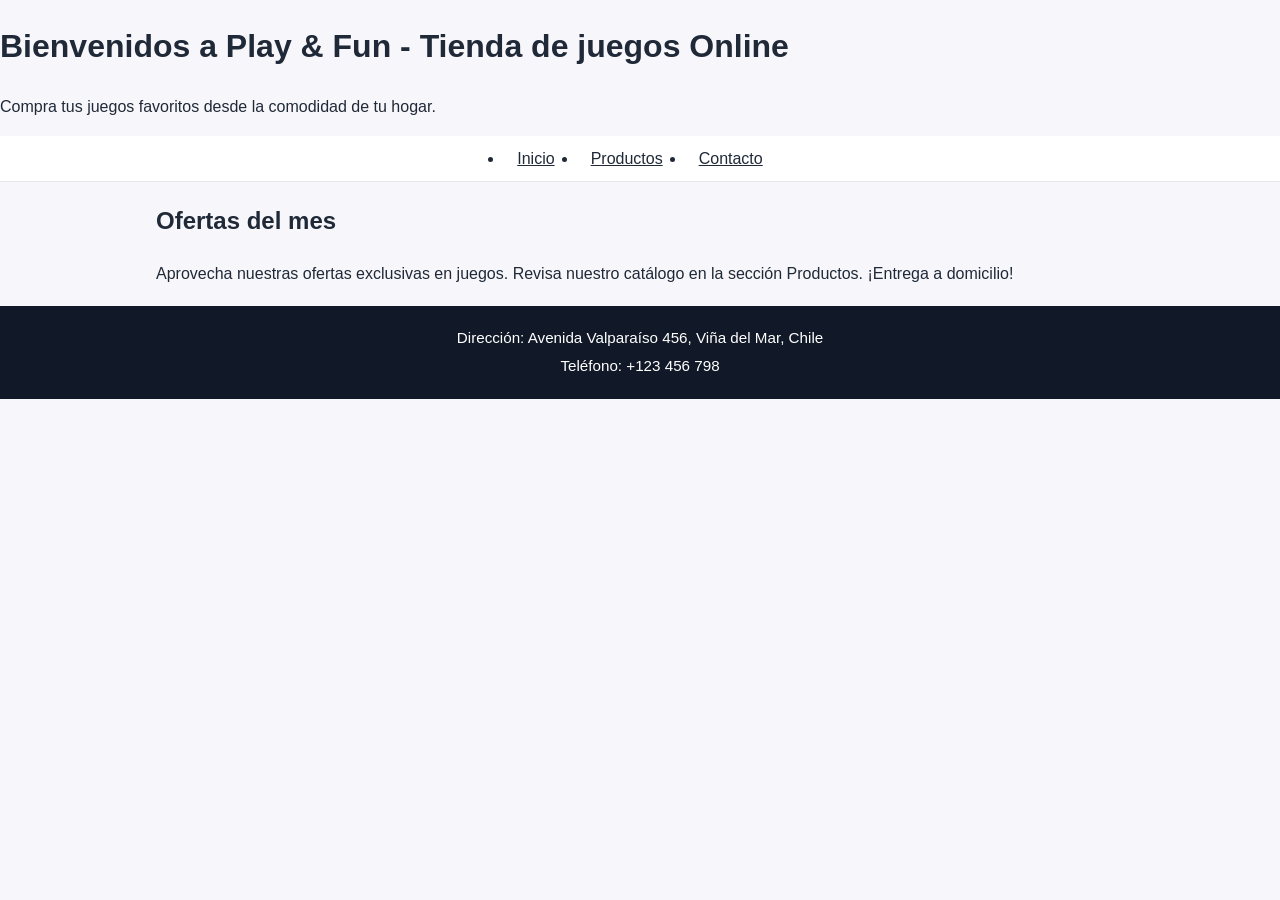
==== index.html @ 391b8ab6 "Semana 2 - FrontEnd" ====
<!DOCTYPE html>
<html lang="es">
<head>
    <meta chatset="UTF-8">
    <meta name="viewport" content="width=devide-width, initial-scale=1.0">
    <title>Inicio - Play & Fun - Tienda de juegos Online</title>
    <!--Aquí conectaremos la hoja de estilos CSS cuando la tengamos-->
    <link rel="stylesheet" href="css/styles.css">
</head>
<body>
    <!--Encabezado de la página-->
    <header>
        <h1>Bienvenidos a Play & Fun - Tienda de juegos Online</h1>
        <p>Compra tus juegos favoritos desde la comodidad de tu hogar.</p>
    </header>

    <!--Menú de navegación-->
    <nav>
        <ul>
            <li><a href="index.html">Inicio</a></li>
            <li><a href="productos.html">Productos</a></li>
            <li><a href="contacto.html">Contacto</a></li>
        </ul>
    </nav>
    
    <!--Sección principal-->
    <section>
        <h2>Ofertas del mes</h2>
        <p>Aprovecha nuestras ofertas exclusivas en juegos. Revisa nuestro catálogo en la sección Productos. ¡Entrega a domicilio!</p>
    </section>

    <!--Pie de página-->
    <footer>
        <p>Dirección: Avenida Valparaíso 456, Viña del Mar, Chile</p>
        <p>Teléfono: +123 456 798</p>
    </footer>
</body>
</html>
---- css/styles.css ----
/* ===== Modelo de cajas básico ===== */
*, *::before, *::after { box-sizing: border-box; }

:root {/*Definición de variables globales en :root */
  --fuente-principal: 'Arial', 'Helvetica Neue', sans-serif; /* Variable para la fuente principal utilizada en todo el sitio */
  --color-fondo: #f7f7fb; /* Color de fondo principal para la página */
  --color-texto: #1f2937; /* Color de texto general */
  --color-acento: #ce1616; /* Color de acento (azul) para resaltar elementos específicos */
  --color-texto-claro: #ffffff; /* Color de texto claro, usado sobre fondos ascuros */
  --color-borde: #e5e7eb;
  --radio: 10px;
}
/* Estilos generales del cuerpo de la página */
body {
  font-family: var(--fuente-principal); /* Usa la fuente definida en la variable --fuente-principal */
  background-color: var(--color-fondo); /* Aplica el color de fondo definido en --color-fondo */
  color: var(--color-texto); /* Establece el color de texto general con la variable --color-texto */
  margin: 0; /* Elimina el margen por defecto del body */
  padding: 0; /* Elimina el relleno por defecto del body */
  line-height: 1.6; /* Define la altura de Linea para mejorar la legibilidad */
  font-size: 16px;  
}
/* Estilos para la cabecera */
.header {
  background-color: var(--color-acento); /* Usa el color de acento para el fondo de la cabecera */
  color: var(--color-texto-claro); /* Color del texto claro sobre el fondo de acento */
  text-align: center; /* Centra el texto dentro de la cabecera */
  padding: 24px 16px; /* Añade espacio interno alrededor del contenido de la cabecera */
}
.header h1 {
  font-size: 20rem; /* Ajusta el tamaño del texto principal para destacar el titulo */
  margin: 0 0 6px; /* Elimina el margen del título */
}
.header p {
  font-size: 1rem; /* Ajusta el tamaño del texto principal para destacar el titulo */
  margin: 0; /* Elimina el margen del título */
  opacity: .95;
}

/* ===== Navegación ===== */
nav { background: #fff; border-bottom: 1px solid var(--color-borde); }
nav ul {
  display: flex; gap: 10px; justify-content: center;
  padding: 10px 16px; margin: 0;
}
nav a {
  color: var(--color-texto);
  padding: 8px 12px;             /* padding = cajas */
  border: 1px solid transparent; /* border = cajas */
  border-radius: 999px;
}
nav a:hover { background: #f1f5f9; border-color: var(--color-borde); }

/* ===== Secciones ===== */
section { max-width: 1000px; margin: 20px auto; padding: 0 16px; }

/* ===== Tarjetas (productos y contenido) ===== */
section article,
.box {
  background: #fff;                          /* background-color = colores */
  border: 1px solid var(--color-borde);      /* border = cajas */
  border-radius: var(--radio);
  border-left: 4px solid var(--color-acento);
  border-right: 4px solid var(--color-acento);
  padding: 16px;                              /* padding = cajas */
  margin: 16px 0;                             /* margin = cajas */
}
section article h3, .box h2 { color: var(--color-acento); margin-top: 0; }
section article figure { margin: 0 0 10px; text-align: center; }
section article img { max-width: 100%; height: auto; border-radius: 6px; }

/* Selector avanzado: alterna el fondo de las tarjetas de productos */
section article:nth-child(odd) { background: #fcfcff; }

/* Selector por ID: destaca la sección de contacto */
#contacto {
  border-left: 4px solid var(--color-acento);
  background: #fff;
  padding: 16px;
  border-radius: var(--radio);
}


/* ===== Pie de página ===== */
footer {
  background-color: #111827;
  color: var(--color-texto-claro);
  text-align: center;
  padding: 16px;
  font-size: 0.95rem;
}
footer p { margin: 4px 0; }
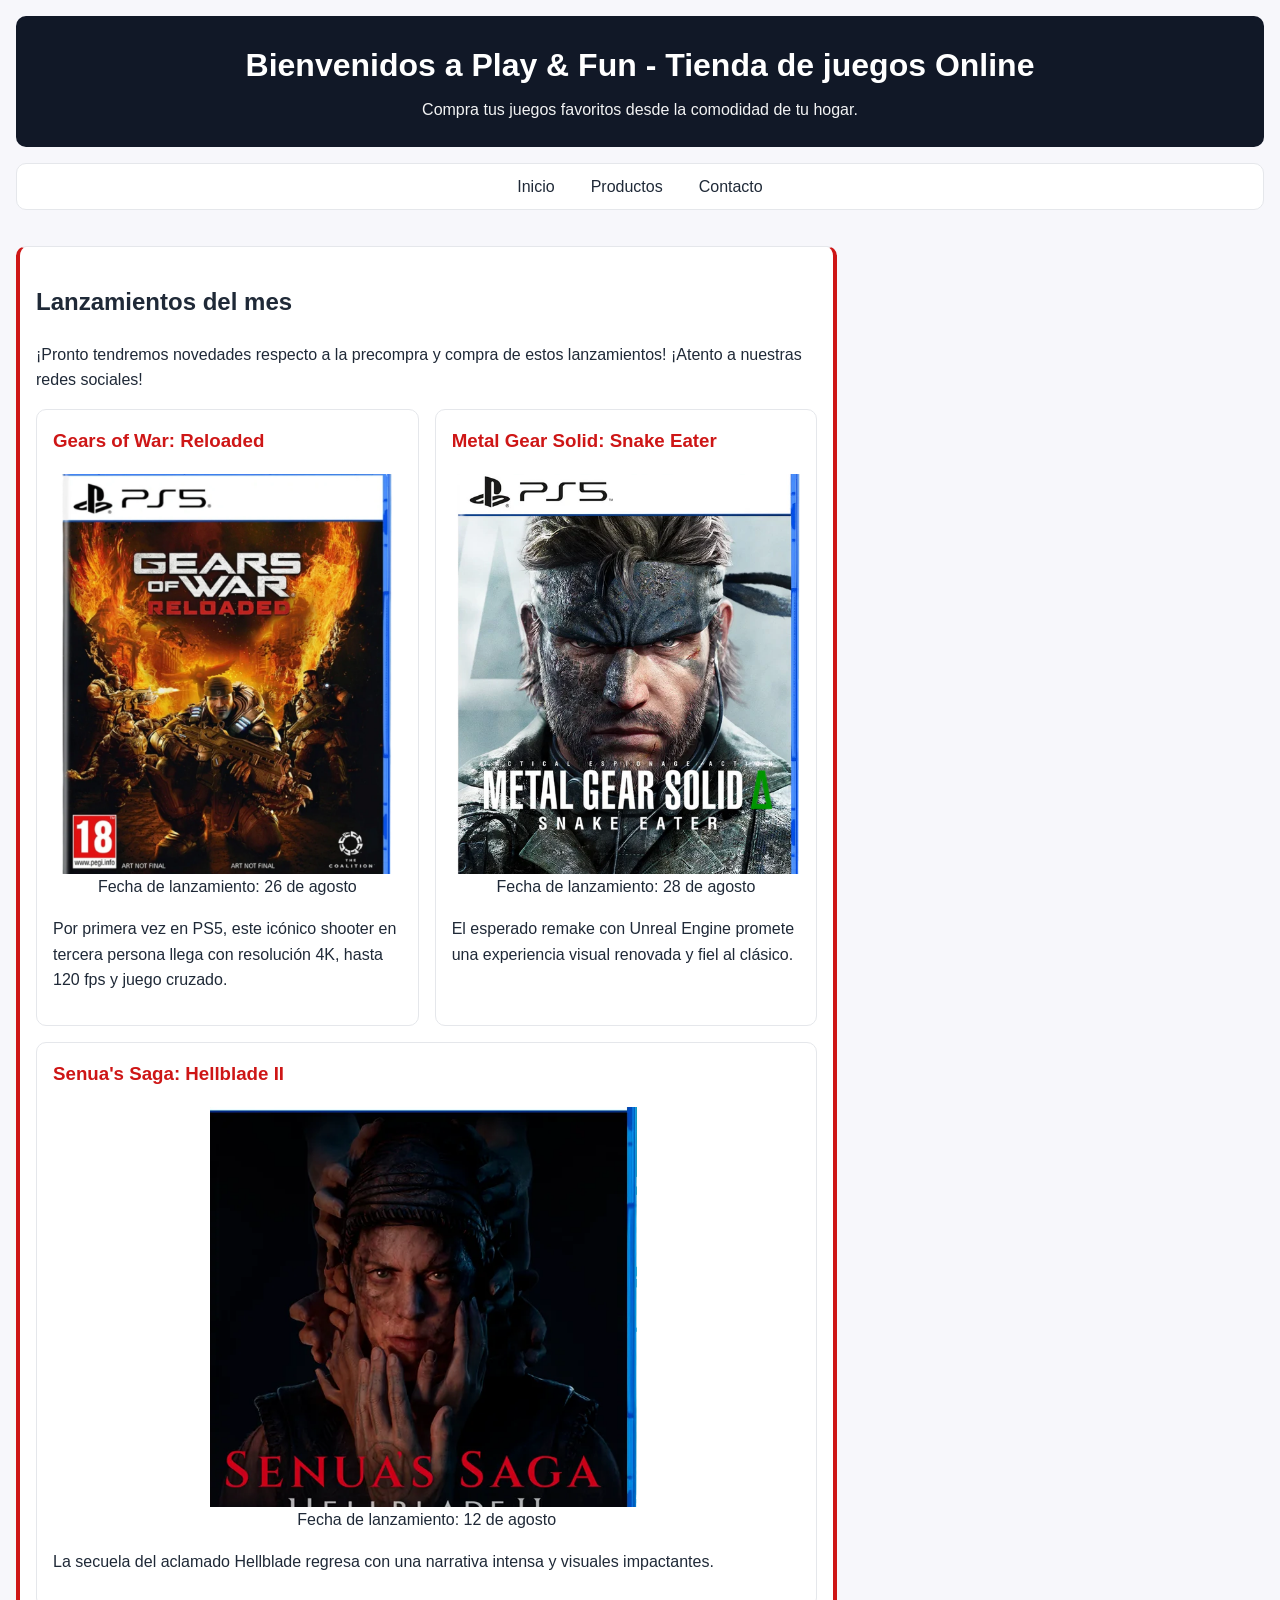
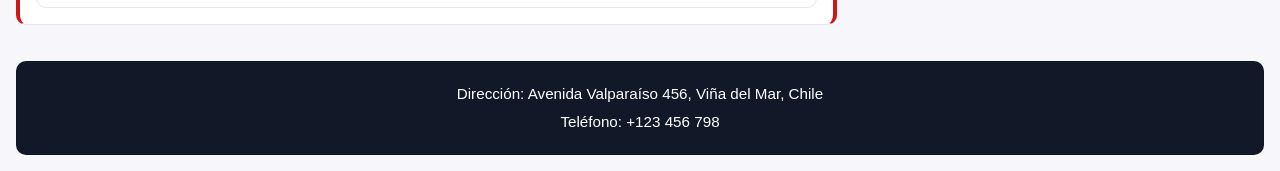
==== commit f3696373: "version_semana3" ====
--- a/index.html
+++ b/index.html
@@ -1,38 +1,69 @@
 <!DOCTYPE html>
 <html lang="es">
 <head>
-    <meta chatset="UTF-8">
-    <meta name="viewport" content="width=devide-width, initial-scale=1.0">
-    <title>Inicio - Play & Fun - Tienda de juegos Online</title>
-    <!--Aquí conectaremos la hoja de estilos CSS cuando la tengamos-->
-    <link rel="stylesheet" href="css/styles.css">
+  <meta charset="UTF-8" />
+  <meta name="viewport" content="width=device-width, initial-scale=1.0" />
+  <title>Inicio - Play & Fun - Tienda de juegos Online</title>
+  <link rel="stylesheet" href="css/styles.css" />
 </head>
-<body>
-    <!--Encabezado de la página-->
-    <header>
-        <h1>Bienvenidos a Play & Fun - Tienda de juegos Online</h1>
-        <p>Compra tus juegos favoritos desde la comodidad de tu hogar.</p>
-    </header>
+<body class="layout-grid">
+  <!-- Encabezado -->
+  <header class="site-header header">
+    <h1>Bienvenidos a Play & Fun - Tienda de juegos Online</h1>
+    <p>Compra tus juegos favoritos desde la comodidad de tu hogar.</p>
+  </header>
 
-    <!--Menú de navegación-->
-    <nav>
-        <ul>
-            <li><a href="index.html">Inicio</a></li>
-            <li><a href="productos.html">Productos</a></li>
-            <li><a href="contacto.html">Contacto</a></li>
-        </ul>
-    </nav>
-    
-    <!--Sección principal-->
-    <section>
-        <h2>Ofertas del mes</h2>
-        <p>Aprovecha nuestras ofertas exclusivas en juegos. Revisa nuestro catálogo en la sección Productos. ¡Entrega a domicilio!</p>
+  <!-- Menú de navegación -->
+  <nav class="site-nav">
+    <ul>
+      <li><a href="index.html">Inicio</a></li>
+      <li><a href="productos.html">Productos</a></li>
+      <li><a href="contacto.html">Contacto</a></li>
+    </ul>
+  </nav>
+
+  <!-- Principal -->
+  <main class="site-main">
+    <section class="box">
+      <h2>Lanzamientos del mes</h2>
+      <p>¡Pronto tendremos novedades respecto a la precompra y compra de estos lanzamientos! ¡Atento a nuestras redes sociales!</p>
+
+      <!-- FLEXBOX simple para las tarjetas -->
+      <div class="cards-flex">
+        <article>
+          <h3>Gears of War: Reloaded</h3>
+          <figure>
+            <img src="images/gearsofwar.png" alt="Gears of War: Reloaded" width="400" height="400" />
+            <figcaption>Fecha de lanzamiento: 26 de agosto</figcaption>
+          </figure>
+          <p>Por primera vez en PS5, este icónico shooter en tercera persona llega con resolución 4K, hasta 120 fps y juego cruzado.</p>
+        </article>
+
+        <article>
+          <h3>Metal Gear Solid: Snake Eater</h3>
+          <figure>
+            <img src="images/metalgear.png" alt="Metal Gear Solid Delta: Snake Eater" width="400" height="400" />
+            <figcaption>Fecha de lanzamiento: 28 de agosto</figcaption>
+          </figure>
+          <p>El esperado remake con Unreal Engine promete una experiencia visual renovada y fiel al clásico.</p>
+        </article>
+
+        <article>
+          <h3>Senua's Saga: Hellblade II</h3>
+          <figure>
+            <img src="images/senuassaga.png" alt="Senua's Saga: Hellblade II" width="400" height="400" />
+            <figcaption>Fecha de lanzamiento: 12 de agosto</figcaption>
+          </figure>
+          <p>La secuela del aclamado Hellblade regresa con una narrativa intensa y visuales impactantes.</p>
+        </article>
+      </div>
     </section>
+  </main>
 
-    <!--Pie de página-->
-    <footer>
-        <p>Dirección: Avenida Valparaíso 456, Viña del Mar, Chile</p>
-        <p>Teléfono: +123 456 798</p>
-    </footer>
+  <!-- Pie de página -->
+  <footer class="site-footer">
+    <p>Dirección: Avenida Valparaíso 456, Viña del Mar, Chile</p>
+    <p>Teléfono: +123 456 798</p>
+  </footer>
 </body>
 </html>
--- a/css/styles.css
+++ b/css/styles.css
@@ -1,85 +1,205 @@
 /* ===== Modelo de cajas básico ===== */
 *, *::before, *::after { box-sizing: border-box; }
 
-:root {/*Definición de variables globales en :root */
-  --fuente-principal: 'Arial', 'Helvetica Neue', sans-serif; /* Variable para la fuente principal utilizada en todo el sitio */
-  --color-fondo: #f7f7fb; /* Color de fondo principal para la página */
-  --color-texto: #1f2937; /* Color de texto general */
-  --color-acento: #ce1616; /* Color de acento (azul) para resaltar elementos específicos */
-  --color-texto-claro: #ffffff; /* Color de texto claro, usado sobre fondos ascuros */
+:root {
+  --fuente-principal: 'Arial', 'Helvetica Neue', sans-serif;
+  --color-fondo: #f7f7fb;
+  --color-texto: #1f2937;
+  --color-acento: #ce1616;
+  --color-texto-claro: #ffffff;
   --color-borde: #e5e7eb;
   --radio: 10px;
 }
-/* Estilos generales del cuerpo de la página */
+
+/* ===== Layout general ===== */
 body {
-  font-family: var(--fuente-principal); /* Usa la fuente definida en la variable --fuente-principal */
-  background-color: var(--color-fondo); /* Aplica el color de fondo definido en --color-fondo */
-  color: var(--color-texto); /* Establece el color de texto general con la variable --color-texto */
-  margin: 0; /* Elimina el margen por defecto del body */
-  padding: 0; /* Elimina el relleno por defecto del body */
-  line-height: 1.6; /* Define la altura de Linea para mejorar la legibilidad */
-  font-size: 16px;  
-}
-/* Estilos para la cabecera */
+  font-family: var(--fuente-principal);
+  background-color: var(--color-fondo);
+  color: var(--color-texto);
+  margin: 0;
+  padding: 0;
+  line-height: 1.6;
+  font-size: 16px;
+}
+
+/* ===== GRID de toda la página  ===== */
+.layout-grid {
+  display: grid;
+  justify-content: center;
+  grid-template-areas:
+    "header header"
+    "nav    nav"
+    "main   aside"
+    "footer footer";
+  grid-template-columns: 2fr 1fr;
+  grid-template-rows: auto auto 1fr auto;
+  min-height: 100dvh;
+  gap: 16px;
+  padding: 16px;
+}
+
+.site-aside:not(:has(*)) { display: none; }
+
+.layout-grid:has(.site-aside:not(:has(*))) {
+  grid-template-areas:
+    "header"
+    "nav"
+    "main"
+    "footer";
+  grid-template-columns: 1fr;
+}
+
+/* ===== Cabecera ===== */
 .header {
-  background-color: var(--color-acento); /* Usa el color de acento para el fondo de la cabecera */
-  color: var(--color-texto-claro); /* Color del texto claro sobre el fondo de acento */
-  text-align: center; /* Centra el texto dentro de la cabecera */
-  padding: 24px 16px; /* Añade espacio interno alrededor del contenido de la cabecera */
-}
-.header h1 {
-  font-size: 20rem; /* Ajusta el tamaño del texto principal para destacar el titulo */
-  margin: 0 0 6px; /* Elimina el margen del título */
-}
-.header p {
-  font-size: 1rem; /* Ajusta el tamaño del texto principal para destacar el titulo */
-  margin: 0; /* Elimina el margen del título */
-  opacity: .95;
-}
-
-/* ===== Navegación ===== */
-nav { background: #fff; border-bottom: 1px solid var(--color-borde); }
+  background-color: #111827;
+  color: var(--color-texto-claro);
+  text-align: center;
+  padding: 24px 16px;
+}
+.header h1 { font-size: 2rem; margin: 0 0 6px; }
+.header p  { font-size: 1rem; margin: 0; opacity: .95; }
+
+/* Colocación en el GRID de página */
+.site-header { grid-area: header; border-radius: var(--radio); }
+.site-nav    { grid-area: nav;    border-radius: var(--radio); }
+
+.site-main {
+  justify-items: center;
+  grid-area: main;                
+  display: flex;
+  flex-direction: column;
+  align-items: center;  
+  justify-content: center;         
+}
+
+.site-main > section,
+.site-main > .box,
+.site-main > .productos {
+  width: 100%;
+  max-width: 1000px;
+  margin: 20px auto;            
+}
+
+.site-aside  { grid-area: aside; }
+.site-footer { grid-area: footer; border-radius: var(--radio); }
+
+/* ===== Navegación (FLEXBOX) ===== */
+nav { background: #fff; border: 1px solid var(--color-borde); }
 nav ul {
-  display: flex; gap: 10px; justify-content: center;
-  padding: 10px 16px; margin: 0;
+  display: flex;
+  gap: 10px;
+  justify-content: center;
+  padding: 10px 16px;
+  margin: 0;
+  list-style: none;
 }
 nav a {
   color: var(--color-texto);
-  padding: 8px 12px;             /* padding = cajas */
-  border: 1px solid transparent; /* border = cajas */
+  padding: 8px 12px;
+  border: 1px solid transparent;
   border-radius: 999px;
+  text-decoration: none;
 }
 nav a:hover { background: #f1f5f9; border-color: var(--color-borde); }
 
-/* ===== Secciones ===== */
-section { max-width: 1000px; margin: 20px auto; padding: 0 16px; }
-
-/* ===== Tarjetas (productos y contenido) ===== */
-section article,
+/* ===== Secciones y cajas ===== */
+section { max-width: 1000px; margin: 20px auto; }
 .box {
-  background: #fff;                          /* background-color = colores */
-  border: 1px solid var(--color-borde);      /* border = cajas */
+  background: #fff;
+  border: 1px solid var(--color-borde);
   border-radius: var(--radio);
   border-left: 4px solid var(--color-acento);
   border-right: 4px solid var(--color-acento);
-  padding: 16px;                              /* padding = cajas */
-  margin: 16px 0;                             /* margin = cajas */
-}
-section article h3, .box h2 { color: var(--color-acento); margin-top: 0; }
+  padding: 16px;
+}
+
+/* Tarjetas de contenido */
+section article {
+  background: #fff;
+  border: 1px solid var(--color-borde);
+  border-radius: var(--radio);
+  padding: 16px;
+}
+section article h3 { color: var(--color-acento); margin-top: 0; }
 section article figure { margin: 0 0 10px; text-align: center; }
-section article img { max-width: 100%; height: auto; border-radius: 6px; }
-
-/* Selector avanzado: alterna el fondo de las tarjetas de productos */
-section article:nth-child(odd) { background: #fcfcff; }
-
-/* Selector por ID: destaca la sección de contacto */
-#contacto {
-  border-left: 4px solid var(--color-acento);
+section article img{
+  width: 100%;
+  aspect-ratio: 1 / 1;  
+  object-fit: cover;   
+  display: block;
+}
+
+/* ===== Selector por ID: contacto ===== */
+#contacto { background: #fff; border-radius: var(--radio); }
+
+/* ====== Formulario con CSS Grid (dos columnas) ====== */
+.form-grid {
+  display: grid;
+  grid-template-columns: 1fr 2fr; /* etiqueta | campo */
+  gap: 12px 16px;                 /* filas | columnas */
+  max-width: 720px;
+}
+.form-grid label { align-self: center; }
+.form-grid input,
+.form-grid textarea {
+  width: 100%;
+  padding: 10px;
+  border: 1px solid var(--color-borde);
+  border-radius: 8px;
   background: #fff;
-  padding: 16px;
-  border-radius: var(--radio);
-}
-
+  color: var(--color-texto);
+}
+.form-grid input:focus,
+.form-grid textarea:focus {
+  outline: 2px solid var(--color-acento);
+  outline-offset: 2px;
+}
+
+/* Acciones del formulario (FLEXBOX simple) */
+.form-actions {
+  grid-column: 1 / -1;
+  display: flex;
+  gap: 12px;
+  justify-content: flex-start;
+  margin-top: 4px;
+}
+.form-actions button {
+  padding: 10px 14px;
+  border: 0;
+  border-radius: 8px;
+  background: var(--color-acento);
+  color: #fff;
+  cursor: pointer;
+}
+.form-actions button[type="reset"] { background: #64748b; }
+
+/* ====== FLEXBOX para tarjetas (Index) ====== */
+.cards-flex {
+  display: flex;
+  flex-wrap: wrap;
+  gap: 16px;
+  align-items: stretch;
+}
+.cards-flex > article {
+  flex: 1 1 280px;  
+  min-width: 240px;
+}
+
+.cards-flex{
+  max-width: 1100px;
+  margin-inline: auto;
+  justify-content:center;   
+}
+
+/* ====== GRID para productos (Productos) ====== */
+.cards-grid {
+  display: grid;
+  grid-template-columns: repeat(auto-fit, minmax(240px, 1fr));
+  gap: 16px;
+}
+
+/* ===== Aside ===== */
+.site-aside.box p { margin: 6px 0; }
 
 /* ===== Pie de página ===== */
 footer {
@@ -88,5 +208,29 @@
   text-align: center;
   padding: 16px;
   font-size: 0.95rem;
+  border: 1px solid #00000020;
 }
 footer p { margin: 4px 0; }
+
+/* ===== Responsivo ===== */
+@media (max-width: 800px) {
+  .layout-grid {
+    grid-template-areas:
+      "header"
+      "nav"
+      "main"
+      "aside"
+      "footer";
+    grid-template-columns: 1fr;
+  }
+  .form-grid { grid-template-columns: 1fr; }
+}
+
+/* Configuración para móviles. Vuelve a centrarse para que se vea mejor */
+@media (max-width: 800px){
+  .site-main > section,
+  .site-main > .box,
+  .site-main > .productos {
+    margin: 20px auto;
+  }
+}
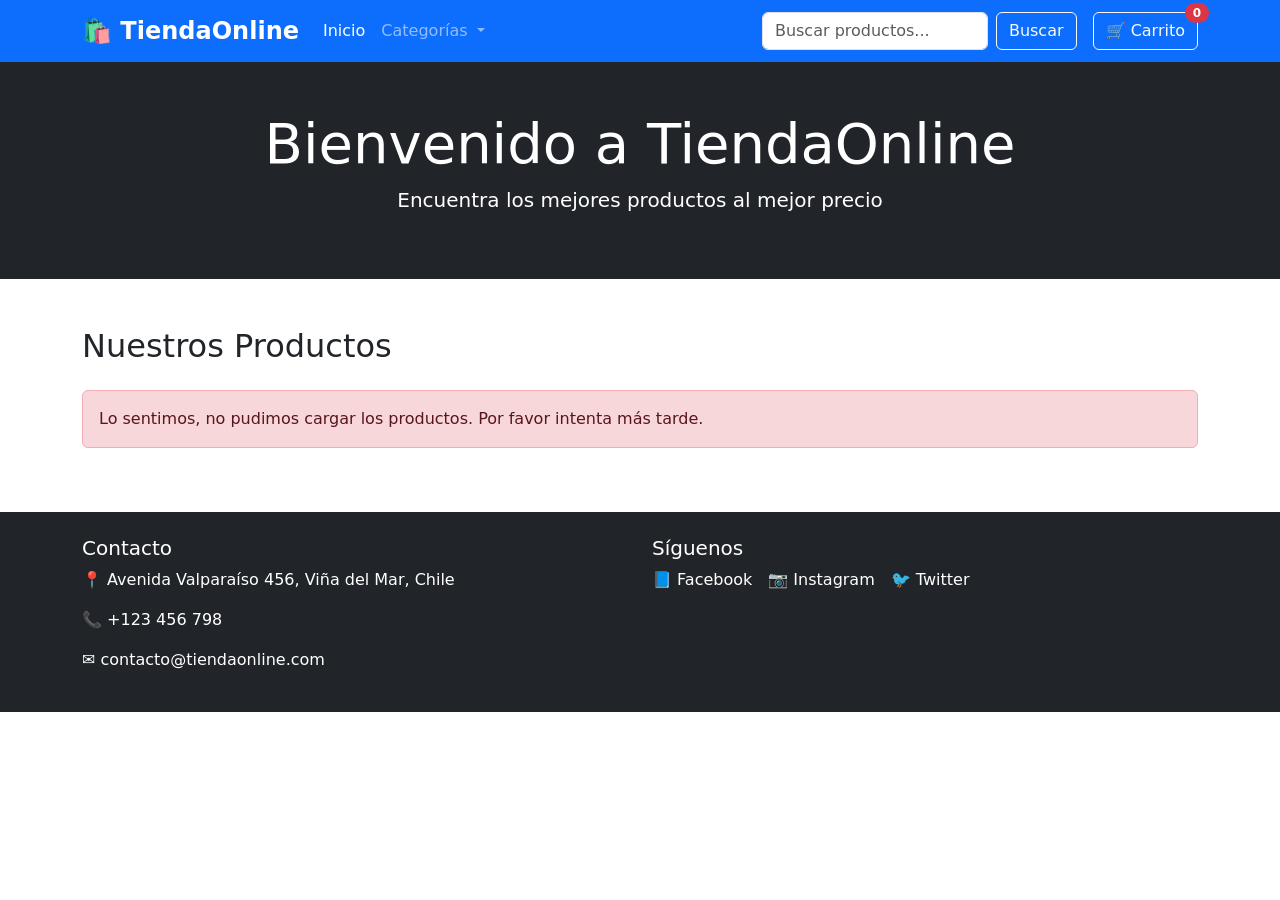
==== commit e73a8cc5: "version-semana6" ====
--- a/index.html
+++ b/index.html
@@ -1,69 +1,118 @@
 <!DOCTYPE html>
 <html lang="es">
 <head>
-  <meta charset="UTF-8" />
-  <meta name="viewport" content="width=device-width, initial-scale=1.0" />
-  <title>Inicio - Play & Fun - Tienda de juegos Online</title>
-  <link rel="stylesheet" href="css/styles.css" />
+    <meta charset="UTF-8">
+    <meta name="viewport" content="width=device-width, initial-scale=1.0">
+    <title>TiendaOnline - Tu tienda favorita</title>
+    <link rel="stylesheet" href="assets/css/bootstrap-5.3.8/bootstrap.css">
+    <link rel="stylesheet" href="assets/css/custom.css">
 </head>
-<body class="layout-grid">
-  <!-- Encabezado -->
-  <header class="site-header header">
-    <h1>Bienvenidos a Play & Fun - Tienda de juegos Online</h1>
-    <p>Compra tus juegos favoritos desde la comodidad de tu hogar.</p>
-  </header>
+<body>
+    <!-- Navbar Bootstrap -->
+    <nav class="navbar navbar-expand-lg navbar-dark bg-primary">
+        <div class="container">
+            <a class="navbar-brand" href="#">🛍️ TiendaOnline</a>
+            <button class="navbar-toggler" type="button" data-bs-toggle="collapse" data-bs-target="#navbarNav">
+                <span class="navbar-toggler-icon"></span>
+            </button>
+            <div class="collapse navbar-collapse" id="navbarNav">
+                <ul class="navbar-nav me-auto">
+                    <li class="nav-item">
+                        <a class="nav-link active" href="index.html">Inicio</a>
+                    </li>
+                    <li class="nav-item dropdown">
+                        <a class="nav-link dropdown-toggle" href="#" role="button" data-bs-toggle="dropdown" aria-expanded="false">
+                            Categorías
+                        </a>
+                        <ul class="dropdown-menu">
+                            <li><a class="dropdown-item" href="#" data-category="electronics">Electrónicos</a></li>
+                            <li><a class="dropdown-item" href="#" data-category="clothing">Ropa</a></li>
+                            <li><a class="dropdown-item" href="#" data-category="jewelery">Joyería</a></li>
+                        </ul>
+                    </li>
+                </ul>
+                <!-- Formulario de búsqueda -->
+                <form class="d-flex me-3" id="searchForm">
+                    <input class="form-control me-2" type="search" id="searchInput" placeholder="Buscar productos...">
+                    <button class="btn btn-outline-light" type="submit">Buscar</button>
+                </form>
+                <!-- Carrito -->
+                <button class="btn btn-outline-light position-relative" id="cartButton" data-bs-toggle="offcanvas" data-bs-target="#cartOffcanvas">
+                    🛒 Carrito
+                    <span class="position-absolute top-0 start-100 translate-middle badge rounded-pill bg-danger" id="cartCount">
+                        0
+                    </span>
+                </button>
+            </div>
+        </div>
+    </nav>
 
-  <!-- Menú de navegación -->
-  <nav class="site-nav">
-    <ul>
-      <li><a href="index.html">Inicio</a></li>
-      <li><a href="productos.html">Productos</a></li>
-      <li><a href="contacto.html">Contacto</a></li>
-    </ul>
-  </nav>
+    <!-- Header principal -->
+    <header class="bg-dark text-white text-center py-5">
+        <div class="container">
+            <h1 class="display-4">Bienvenido a TiendaOnline</h1>
+            <p class="lead">Encuentra los mejores productos al mejor precio</p>
+        </div>
+    </header>
 
-  <!-- Principal -->
-  <main class="site-main">
-    <section class="box">
-      <h2>Lanzamientos del mes</h2>
-      <p>¡Pronto tendremos novedades respecto a la precompra y compra de estos lanzamientos! ¡Atento a nuestras redes sociales!</p>
+    <!-- Sección de productos -->
+    <main class="container my-5">
+        <div class="row">
+            <div class="col-12">
+                <h2 class="mb-4">Nuestros Productos</h2>
+                <div id="loadingSpinner" class="text-center">
+                    <div class="spinner-border text-primary" role="status">
+                        <span class="visually-hidden">Cargando...</span>
+                    </div>
+                </div>
+                <div id="errorMessage" class="alert alert-danger d-none" role="alert">
+                    Lo sentimos, no pudimos cargar los productos. Por favor intenta más tarde.
+                </div>
+                <div id="productsContainer" class="row">
+                </div>
+            </div>
+        </div>
+    </main>
 
-      <!-- FLEXBOX simple para las tarjetas -->
-      <div class="cards-flex">
-        <article>
-          <h3>Gears of War: Reloaded</h3>
-          <figure>
-            <img src="images/gearsofwar.png" alt="Gears of War: Reloaded" width="400" height="400" />
-            <figcaption>Fecha de lanzamiento: 26 de agosto</figcaption>
-          </figure>
-          <p>Por primera vez en PS5, este icónico shooter en tercera persona llega con resolución 4K, hasta 120 fps y juego cruzado.</p>
-        </article>
+    <!-- Carrito lateral (offcanvas) -->
+    <div class="offcanvas offcanvas-end" tabindex="-1" id="cartOffcanvas">
+        <div class="offcanvas-header">
+            <h5 class="offcanvas-title">🛒 Tu Carrito</h5>
+            <button type="button" class="btn-close" data-bs-dismiss="offcanvas"></button>
+        </div>
+        <div class="offcanvas-body">
+            <div id="cartItems">
+                <p class="text-muted">Tu carrito está vacío</p>
+            </div>
+            <div class="mt-3 border-top pt-3">
+                <strong>Total: $<span id="cartTotal">0.00</span></strong>
+                <button class="btn btn-success w-100 mt-2" id="checkoutBtn" disabled>Proceder al pago</button>
+            </div>
+        </div>
+    </div>
 
-        <article>
-          <h3>Metal Gear Solid: Snake Eater</h3>
-          <figure>
-            <img src="images/metalgear.png" alt="Metal Gear Solid Delta: Snake Eater" width="400" height="400" />
-            <figcaption>Fecha de lanzamiento: 28 de agosto</figcaption>
-          </figure>
-          <p>El esperado remake con Unreal Engine promete una experiencia visual renovada y fiel al clásico.</p>
-        </article>
-
-        <article>
-          <h3>Senua's Saga: Hellblade II</h3>
-          <figure>
-            <img src="images/senuassaga.png" alt="Senua's Saga: Hellblade II" width="400" height="400" />
-            <figcaption>Fecha de lanzamiento: 12 de agosto</figcaption>
-          </figure>
-          <p>La secuela del aclamado Hellblade regresa con una narrativa intensa y visuales impactantes.</p>
-        </article>
-      </div>
-    </section>
-  </main>
-
-  <!-- Pie de página -->
-  <footer class="site-footer">
-    <p>Dirección: Avenida Valparaíso 456, Viña del Mar, Chile</p>
-    <p>Teléfono: +123 456 798</p>
-  </footer>
+    <!-- Footer -->
+    <footer class="bg-dark text-white mt-5">
+        <div class="container py-4">
+            <div class="row">
+                <div class="col-md-6">
+                    <h5>Contacto</h5>
+                    <p>📍 Avenida Valparaíso 456, Viña del Mar, Chile</p>
+                    <p>📞 +123 456 798</p>
+                    <p>✉️ contacto@tiendaonline.com</p>
+                </div>
+                <div class="col-md-6">
+                    <h5>Síguenos</h5>
+                    <div class="d-flex gap-3">
+                        <a href="#" class="text-white text-decoration-none">📘 Facebook</a>
+                        <a href="#" class="text-white text-decoration-none">📷 Instagram</a>
+                        <a href="#" class="text-white text-decoration-none">🐦 Twitter</a>
+                    </div>
+                </div>
+            </div>
+        </div>
+    </footer>
+    <script src="assets/js/bootstrap-5.3.8/bootstrap.bundle.min.js"></script>
+    <script src="assets/js/main.js"></script>
 </body>
 </html>
--- a/assets/css/custom.css
+++ b/assets/css/custom.css
@@ -0,0 +1,115 @@
+/* Estilos para las imágenes de productos */
+.product-image {
+    height: 200px;
+    object-fit: contain;
+    background-color: #f8f9fa;
+    padding: 10px;
+}
+
+/* Efectos para las tarjetas */
+.card {
+    transition: transform 0.2s ease-in-out, box-shadow 0.2s ease-in-out;
+}
+
+.card:hover {
+    transform: translateY(-5px);
+    box-shadow: 0 8px 25px rgba(0,0,0,0.15) !important;
+}
+
+/* Estilos para el carrito */
+.cart-item {
+    transition: all 0.3s ease;
+}
+
+.cart-item:hover {
+    background-color: #f8f9fa;
+}
+
+/* Estilos para el navbar */
+.navbar-brand {
+    font-weight: bold;
+    font-size: 1.5rem;
+}
+
+/* Estilos para los badges */
+.badge {
+    font-size: 0.75rem;
+}
+
+/* Ajustes responsivos */
+@media (max-width: 768px) {
+    .display-4 {
+        font-size: 2rem;
+    }
+    
+    .card-title {
+        font-size: 1rem;
+    }
+    
+    .product-image {
+        height: 150px;
+    }
+}
+
+/* Loading spinner personalizado */
+.spinner-border {
+    width: 3rem;
+    height: 3rem;
+}
+
+/* Estilos para el footer */
+footer {
+    margin-top: auto;
+}
+
+footer a:hover {
+    color: #adb5bd !important;
+}
+
+/* Animación para botones */
+.btn {
+    transition: all 0.3s ease;
+}
+
+.btn:hover {
+    transform: translateY(-2px);
+}
+
+/* Estilos para el offcanvas del carrito */
+.offcanvas {
+    width: 400px !important;
+}
+
+@media (max-width: 576px) {
+    .offcanvas {
+        width: 100% !important;
+    }
+}
+
+/* Notificaciones */
+.toast {
+    border: none;
+    box-shadow: 0 4px 6px rgba(0, 0, 0, 0.1);
+}
+
+/* Estilos para el dropdown de categorías */
+.dropdown-menu {
+    border: none;
+    box-shadow: 0 4px 6px rgba(0, 0, 0, 0.1);
+}
+
+.dropdown-item:hover {
+    background-color: #0d6efd;
+    color: white;
+}
+
+/* Estilos para el formulario de búsqueda */
+#searchInput:focus {
+    border-color: #0d6efd;
+    box-shadow: 0 0 0 0.2rem rgba(13, 110, 253, 0.25);
+}
+
+/* Estilos para elementos de rating */
+.text-muted small {
+    font-size: 0.8rem;
+}
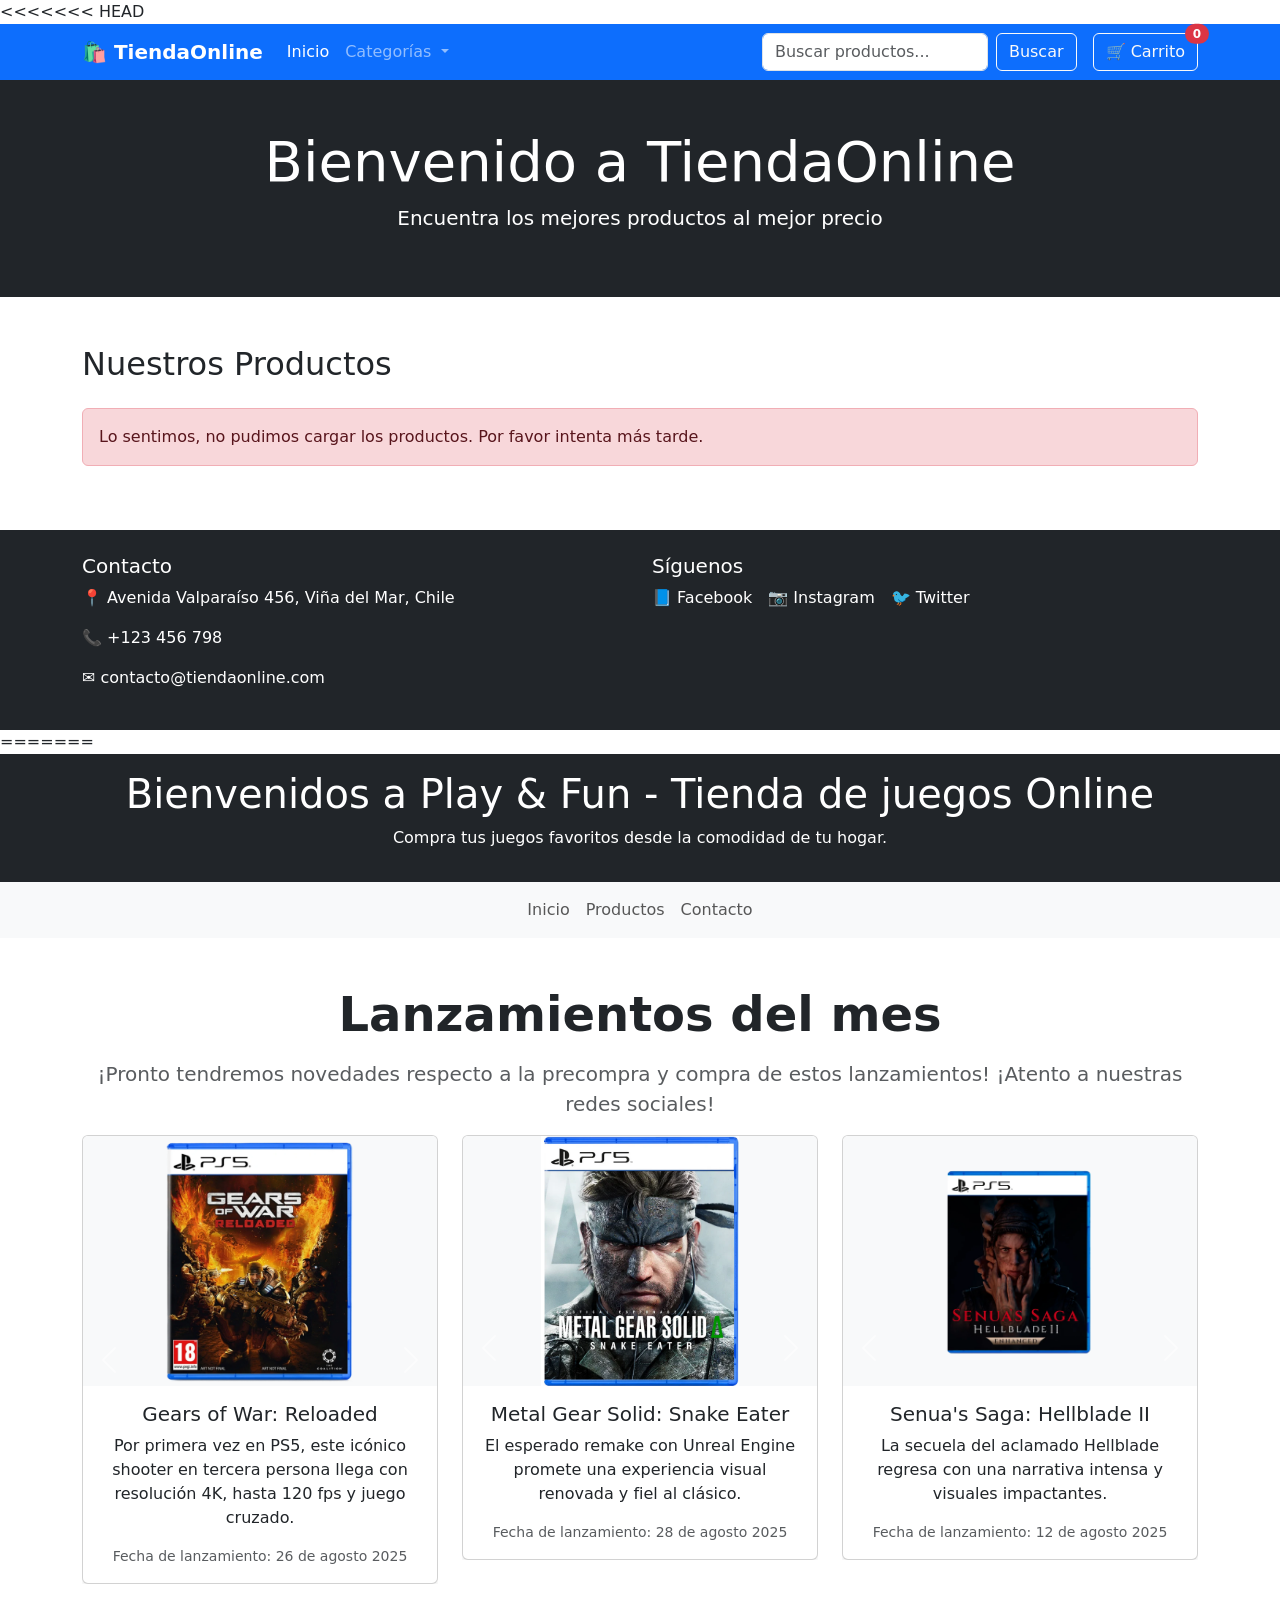
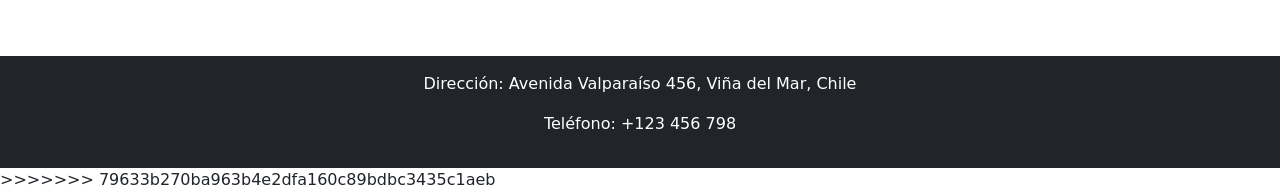
==== commit 526db827: "versión-semana6" ====
--- a/index.html
+++ b/index.html
@@ -1,6 +1,7 @@
 <!DOCTYPE html>
 <html lang="es">
 <head>
+<<<<<<< HEAD
     <meta charset="UTF-8">
     <meta name="viewport" content="width=device-width, initial-scale=1.0">
     <title>TiendaOnline - Tu tienda favorita</title>
@@ -114,5 +115,235 @@
     </footer>
     <script src="assets/js/bootstrap-5.3.8/bootstrap.bundle.min.js"></script>
     <script src="assets/js/main.js"></script>
+=======
+  <meta charset="UTF-8" />
+  <meta name="viewport" content="width=device-width, initial-scale=1.0" />
+  <title>Inicio - Play & Fun - Tienda de juegos Online</title>
+  <link rel="stylesheet" href="css/bootstrap.css" />
+</head>
+<body class="layout-grid">
+  <!-- Encabezado -->
+  <header class="bg-dark text-white text-center p-3">
+    <h1>Bienvenidos a Play & Fun - Tienda de juegos Online</h1>
+    <p>Compra tus juegos favoritos desde la comodidad de tu hogar.</p>
+  </header>
+
+  <!-- Menú de navegación -->
+  <nav class="navbar navbar-expand-lg navbar-light bg-light">
+    <div class="container-fluid">
+
+       <!-- Botón de colapso pantallas pequeñas -->
+      <button class="navbar-toggler" type="button" data-bs-toggle="collapse" data-bs-target="#navbarNav" aria-controls="navbarNav" aria-expanded="false" aria-label="Toggle navigation">
+        <span class="navbar-toggler-icon"></span>
+      </button>
+
+       <!-- Menú colapsable -->
+      <div class="collapse navbar-collapse justify-content-center" id="navbarNav">
+        <ul class="navbar-nav">
+          <li class="nav-item"><a class="nav-link" href="index.html">Inicio</a></li>
+          <li class="nav-item"><a class="nav-link" href="productos.html">Productos</a></li>
+          <li class="nav-item"><a class="nav-link" href="contacto.html">Contacto</a></li>
+        </ul>
+      </div>
+  </nav>
+
+
+  <!-- Principal -->
+  <main class="container my-5">
+    <section class="text-center mb-4">
+      <h2 class="display-5 fw-bold mb-3">Lanzamientos del mes</h2>
+      <p class="lead text-muted">¡Pronto tendremos novedades respecto a la precompra y compra de estos lanzamientos! ¡Atento a nuestras redes sociales!</p>
+
+      <!-- Grid de 3 Carousels separados -->
+      <div class="row">
+        <!-- Carousel 1 - Gears of War -->
+        <div class="col-lg-4 col-md-6 mb-4">
+          <div id="gearsCarousel" class="carousel slide" data-bs-ride="carousel" data-bs-interval="3000">            
+            <!-- Contenido del carousel -->
+            <div class="carousel-inner">
+              <div class="carousel-item active">
+                <div class="card h-100 shadow-sm">
+                  <img src="images/gearsofwar.png" class="card-img-top" alt="Gears of War: Reloaded" style="height: 250px; object-fit: contain; background-color: #f8f9fa;">
+                  <div class="card-body d-flex flex-column">
+                    <h5 class="card-title">Gears of War: Reloaded</h5>
+                    <p class="card-text flex-grow-1">Por primera vez en PS5, este icónico shooter en tercera persona llega con resolución 4K, hasta 120 fps y juego cruzado.</p>
+                    <small class="text-muted">Fecha de lanzamiento: 26 de agosto 2025</small>
+                  </div>
+                </div>
+              </div>
+              <div class="carousel-item">
+                <div class="card h-100 shadow-sm">
+                  <img src="images/gearsofwar1.png" class="card-img-top" alt="Gears of War: Reloaded" style="height: 250px; object-fit: contain; background-color: #f8f9fa;">
+                  <div class="card-body d-flex flex-column">
+                    <h5 class="card-title">Gears of War: Reloaded</h5>
+                    <p class="card-text flex-grow-1">Por primera vez en PS5, este icónico shooter en tercera persona llega con resolución 4K, hasta 120 fps y juego cruzado.</p>
+                    <small class="text-muted">Fecha de lanzamiento: 26 de agosto 2025</small>
+                  </div>
+                </div>
+              </div>
+              <div class="carousel-item">
+                <div class="card h-100 shadow-sm">
+                  <img src="images/gearsofwar2.png" class="card-img-top" alt="Gears of War: Reloaded" style="height: 250px; object-fit: contain; background-color: #f8f9fa;">
+                  <div class="card-body d-flex flex-column">
+                    <h5 class="card-title">Gears of War: Reloaded</h5>
+                    <p class="card-text flex-grow-1">Por primera vez en PS5, este icónico shooter en tercera persona llega con resolución 4K, hasta 120 fps y juego cruzado.</p>
+                    <small class="text-muted">Fecha de lanzamiento: 26 de agosto 2025</small>
+                  </div>
+                </div>
+              </div>
+              <div class="carousel-item">
+                <div class="card h-100 shadow-sm">
+                  <img src="images/gearsofwar3.png" class="card-img-top" alt="Gears of War: Reloaded" style="height: 250px; object-fit: contain; background-color: #f8f9fa;">
+                  <div class="card-body d-flex flex-column">
+                    <h5 class="card-title">Gears of War: Reloaded</h5>
+                    <p class="card-text flex-grow-1">Por primera vez en PS5, este icónico shooter en tercera persona llega con resolución 4K, hasta 120 fps y juego cruzado.</p>
+                    <small class="text-muted">Fecha de lanzamiento: 26 de agosto 2025</small>
+                  </div>
+                </div>
+              </div>
+            </div>
+            
+            <!-- Controles de navegación -->
+            <button class="carousel-control-prev" type="button" data-bs-target="#gearsCarousel" data-bs-slide="prev">
+              <span class="carousel-control-prev-icon" aria-hidden="true"></span>
+              <span class="visually-hidden">Previous</span>
+            </button>
+            <button class="carousel-control-next" type="button" data-bs-target="#gearsCarousel" data-bs-slide="next">
+              <span class="carousel-control-next-icon" aria-hidden="true"></span>
+              <span class="visually-hidden">Next</span>
+            </button>
+          </div>
+        </div>
+
+        <!-- Carousel 2 - Metal Gear Solid -->
+        <div class="col-lg-4 col-md-6 mb-4">
+          <div id="metalGearCarousel" class="carousel slide" data-bs-ride="carousel" data-bs-interval="3000">            
+            <!-- Contenido del carousel -->
+            <div class="carousel-inner">
+              <div class="carousel-item active">
+                <div class="card h-100 shadow-sm">
+                  <img src="images/metalgear.png" class="card-img-top" alt="Metal Gear Solid Delta: Snake Eater" style="height: 250px; object-fit: contain; background-color: #f8f9fa;">
+                  <div class="card-body d-flex flex-column">
+                    <h5 class="card-title">Metal Gear Solid: Snake Eater</h5>
+                    <p class="card-text flex-grow-1">El esperado remake con Unreal Engine promete una experiencia visual renovada y fiel al clásico.</p>
+                    <small class="text-muted">Fecha de lanzamiento: 28 de agosto 2025</small>
+                  </div>
+                </div>
+              </div>
+              <div class="carousel-item">
+                <div class="card h-100 shadow-sm">
+                  <img src="images/mg1.png" class="card-img-top" alt="Metal Gear Solid Delta: Snake Eater" style="height: 250px; object-fit: contain; background-color: #f8f9fa;">
+                  <div class="card-body d-flex flex-column">
+                    <h5 class="card-title">Metal Gear Solid: Snake Eater</h5>
+                    <p class="card-text flex-grow-1">El esperado remake con Unreal Engine promete una experiencia visual renovada y fiel al clásico.</p>
+                    <small class="text-muted">Fecha de lanzamiento: 28 de agosto 2025</small>
+                  </div>
+                </div>
+              </div>
+              <div class="carousel-item">
+                <div class="card h-100 shadow-sm">
+                  <img src="images/mg2.png" class="card-img-top" alt="Metal Gear Solid Delta: Snake Eater" style="height: 250px; object-fit: contain; background-color: #f8f9fa;">
+                  <div class="card-body d-flex flex-column">
+                    <h5 class="card-title">Metal Gear Solid: Snake Eater</h5>
+                    <p class="card-text flex-grow-1">El esperado remake con Unreal Engine promete una experiencia visual renovada y fiel al clásico.</p>
+                    <small class="text-muted">Fecha de lanzamiento: 28 de agosto 2025</small>
+                  </div>
+                </div>
+              </div>
+              <div class="carousel-item">
+                <div class="card h-100 shadow-sm">
+                  <img src="images/mg3.png" class="card-img-top" alt="Metal Gear Solid Delta: Snake Eater" style="height: 250px; object-fit: contain; background-color: #f8f9fa;">
+                  <div class="card-body d-flex flex-column">
+                    <h5 class="card-title">Metal Gear Solid: Snake Eater</h5>
+                    <p class="card-text flex-grow-1">El esperado remake con Unreal Engine promete una experiencia visual renovada y fiel al clásico.</p>
+                    <small class="text-muted">Fecha de lanzamiento: 28 de agosto 2025</small>
+                  </div>
+                </div>
+              </div>
+            </div>
+            
+            <!-- Controles de navegación -->
+            <button class="carousel-control-prev" type="button" data-bs-target="#metalGearCarousel" data-bs-slide="prev">
+              <span class="carousel-control-prev-icon" aria-hidden="true"></span>
+              <span class="visually-hidden">Previous</span>
+            </button>
+            <button class="carousel-control-next" type="button" data-bs-target="#metalGearCarousel" data-bs-slide="next">
+              <span class="carousel-control-next-icon" aria-hidden="true"></span>
+              <span class="visually-hidden">Next</span>
+            </button>
+          </div>
+        </div>
+
+        <!-- Carousel 3 - Senua's Saga -->
+        <div class="col-lg-4 col-md-6 mb-4">
+          <div id="senuaCarousel" class="carousel slide" data-bs-ride="carousel" data-bs-interval="3000">            
+            <!-- Contenido del carousel -->
+            <div class="carousel-inner">
+              <div class="carousel-item active">
+                <div class="card h-100 shadow-sm">
+                  <img src="images/senuassaga.png" class="card-img-top" alt="Senua's Saga: Hellblade II" style="height: 250px; object-fit: contain; background-color: #f8f9fa;">
+                  <div class="card-body d-flex flex-column">
+                    <h5 class="card-title">Senua's Saga: Hellblade II</h5>
+                    <p class="card-text flex-grow-1">La secuela del aclamado Hellblade regresa con una narrativa intensa y visuales impactantes.</p>
+                    <small class="text-muted">Fecha de lanzamiento: 12 de agosto 2025</small>
+                  </div>
+                </div>
+              </div>
+              <div class="carousel-item">
+                <div class="card h-100 shadow-sm">
+                  <img src="images/senuassaga1.png" class="card-img-top" alt="Senua's Saga: Hellblade II" style="height: 250px; object-fit: contain; background-color: #f8f9fa;">
+                  <div class="card-body d-flex flex-column">
+                    <h5 class="card-title">Senua's Saga: Hellblade II</h5>
+                    <p class="card-text flex-grow-1">La secuela del aclamado Hellblade regresa con una narrativa intensa y visuales impactantes.</p>
+                    <small class="text-muted">Fecha de lanzamiento: 12 de agosto 2025</small>
+                  </div>
+                </div>
+              </div>
+              <div class="carousel-item">
+                <div class="card h-100 shadow-sm">
+                  <img src="images/senuassaga2.png" class="card-img-top" alt="Senua's Saga: Hellblade II" style="height: 250px; object-fit: contain; background-color: #f8f9fa;">
+                  <div class="card-body d-flex flex-column">
+                    <h5 class="card-title">Senua's Saga: Hellblade II</h5>
+                    <p class="card-text flex-grow-1">La secuela del aclamado Hellblade regresa con una narrativa intensa y visuales impactantes.</p>
+                    <small class="text-muted">Fecha de lanzamiento: 12 de agosto 2025</small>
+                  </div>
+                </div>
+              </div>
+              <div class="carousel-item">
+                <div class="card h-100 shadow-sm">
+                  <img src="images/senuassaga3.png" class="card-img-top" alt="Senua's Saga: Hellblade II" style="height: 250px; object-fit: contain; background-color: #f8f9fa;">
+                  <div class="card-body d-flex flex-column">
+                    <h5 class="card-title">Senua's Saga: Hellblade II</h5>
+                    <p class="card-text flex-grow-1">La secuela del aclamado Hellblade regresa con una narrativa intensa y visuales impactantes.</p>
+                    <small class="text-muted">Fecha de lanzamiento: 12 de agosto 2025</small>
+                  </div>
+                </div>
+              </div>
+            </div>
+            
+            <!-- Controles de navegación -->
+            <button class="carousel-control-prev" type="button" data-bs-target="#senuaCarousel" data-bs-slide="prev">
+              <span class="carousel-control-prev-icon" aria-hidden="true"></span>
+              <span class="visually-hidden">Previous</span>
+            </button>
+            <button class="carousel-control-next" type="button" data-bs-target="#senuaCarousel" data-bs-slide="next">
+              <span class="carousel-control-next-icon" aria-hidden="true"></span>
+              <span class="visually-hidden">Next</span>
+            </button>
+          </div>
+        </div>
+      </div>
+    </section>
+  </main>
+
+  <!-- Pie de página -->
+  <footer class="bg-dark text-white text-center p-3">
+    <p>Dirección: Avenida Valparaíso 456, Viña del Mar, Chile</p>
+    <p>Teléfono: +123 456 798</p>
+  </footer>
+
+  <!-- Bootstrap JavaScript -->
+  <script src="https://cdn.jsdelivr.net/npm/bootstrap@5.3.0/dist/js/bootstrap.bundle.min.js"></script>
+>>>>>>> 79633b270ba963b4e2dfa160c89bdbc3435c1aeb
 </body>
 </html>
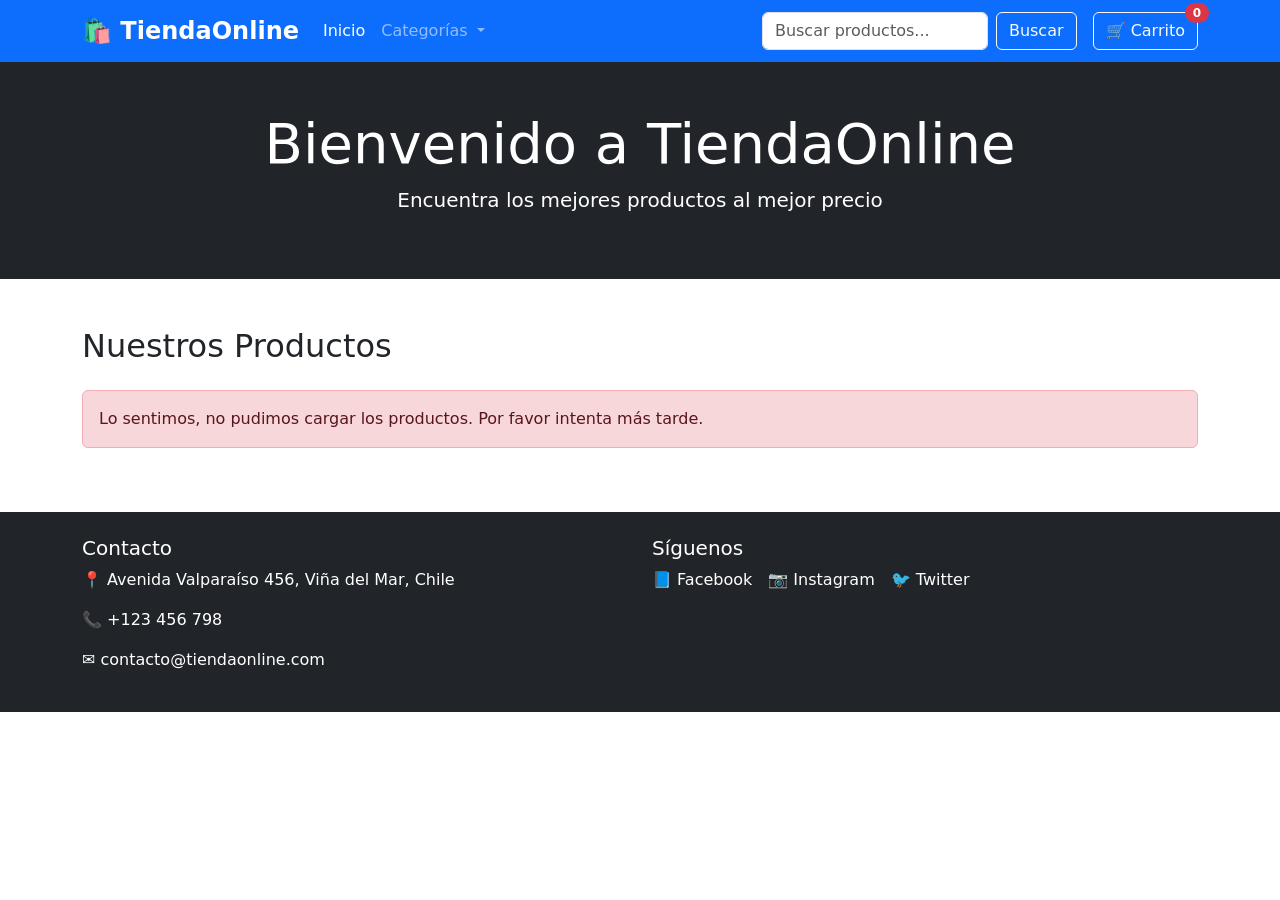
==== commit 5963dbea: "Version_semana6" ====
--- a/index.html
+++ b/index.html
@@ -1,10 +1,10 @@
 <!DOCTYPE html>
 <html lang="es">
 <head>
-<<<<<<< HEAD
     <meta charset="UTF-8">
     <meta name="viewport" content="width=device-width, initial-scale=1.0">
     <title>TiendaOnline - Tu tienda favorita</title>
+    <!-- Bootstrap 5 Local -->
     <link rel="stylesheet" href="assets/css/bootstrap-5.3.8/bootstrap.css">
     <link rel="stylesheet" href="assets/css/custom.css">
 </head>
@@ -70,6 +70,7 @@
                     Lo sentimos, no pudimos cargar los productos. Por favor intenta más tarde.
                 </div>
                 <div id="productsContainer" class="row">
+                    <!-- Los productos se cargarán aquí dinámicamente -->
                 </div>
             </div>
         </div>
@@ -113,237 +114,10 @@
             </div>
         </div>
     </footer>
+
+    <!-- Bootstrap JS Local -->
     <script src="assets/js/bootstrap-5.3.8/bootstrap.bundle.min.js"></script>
+    <!-- JavaScript personalizado -->
     <script src="assets/js/main.js"></script>
-=======
-  <meta charset="UTF-8" />
-  <meta name="viewport" content="width=device-width, initial-scale=1.0" />
-  <title>Inicio - Play & Fun - Tienda de juegos Online</title>
-  <link rel="stylesheet" href="css/bootstrap.css" />
-</head>
-<body class="layout-grid">
-  <!-- Encabezado -->
-  <header class="bg-dark text-white text-center p-3">
-    <h1>Bienvenidos a Play & Fun - Tienda de juegos Online</h1>
-    <p>Compra tus juegos favoritos desde la comodidad de tu hogar.</p>
-  </header>
-
-  <!-- Menú de navegación -->
-  <nav class="navbar navbar-expand-lg navbar-light bg-light">
-    <div class="container-fluid">
-
-       <!-- Botón de colapso pantallas pequeñas -->
-      <button class="navbar-toggler" type="button" data-bs-toggle="collapse" data-bs-target="#navbarNav" aria-controls="navbarNav" aria-expanded="false" aria-label="Toggle navigation">
-        <span class="navbar-toggler-icon"></span>
-      </button>
-
-       <!-- Menú colapsable -->
-      <div class="collapse navbar-collapse justify-content-center" id="navbarNav">
-        <ul class="navbar-nav">
-          <li class="nav-item"><a class="nav-link" href="index.html">Inicio</a></li>
-          <li class="nav-item"><a class="nav-link" href="productos.html">Productos</a></li>
-          <li class="nav-item"><a class="nav-link" href="contacto.html">Contacto</a></li>
-        </ul>
-      </div>
-  </nav>
-
-
-  <!-- Principal -->
-  <main class="container my-5">
-    <section class="text-center mb-4">
-      <h2 class="display-5 fw-bold mb-3">Lanzamientos del mes</h2>
-      <p class="lead text-muted">¡Pronto tendremos novedades respecto a la precompra y compra de estos lanzamientos! ¡Atento a nuestras redes sociales!</p>
-
-      <!-- Grid de 3 Carousels separados -->
-      <div class="row">
-        <!-- Carousel 1 - Gears of War -->
-        <div class="col-lg-4 col-md-6 mb-4">
-          <div id="gearsCarousel" class="carousel slide" data-bs-ride="carousel" data-bs-interval="3000">            
-            <!-- Contenido del carousel -->
-            <div class="carousel-inner">
-              <div class="carousel-item active">
-                <div class="card h-100 shadow-sm">
-                  <img src="images/gearsofwar.png" class="card-img-top" alt="Gears of War: Reloaded" style="height: 250px; object-fit: contain; background-color: #f8f9fa;">
-                  <div class="card-body d-flex flex-column">
-                    <h5 class="card-title">Gears of War: Reloaded</h5>
-                    <p class="card-text flex-grow-1">Por primera vez en PS5, este icónico shooter en tercera persona llega con resolución 4K, hasta 120 fps y juego cruzado.</p>
-                    <small class="text-muted">Fecha de lanzamiento: 26 de agosto 2025</small>
-                  </div>
-                </div>
-              </div>
-              <div class="carousel-item">
-                <div class="card h-100 shadow-sm">
-                  <img src="images/gearsofwar1.png" class="card-img-top" alt="Gears of War: Reloaded" style="height: 250px; object-fit: contain; background-color: #f8f9fa;">
-                  <div class="card-body d-flex flex-column">
-                    <h5 class="card-title">Gears of War: Reloaded</h5>
-                    <p class="card-text flex-grow-1">Por primera vez en PS5, este icónico shooter en tercera persona llega con resolución 4K, hasta 120 fps y juego cruzado.</p>
-                    <small class="text-muted">Fecha de lanzamiento: 26 de agosto 2025</small>
-                  </div>
-                </div>
-              </div>
-              <div class="carousel-item">
-                <div class="card h-100 shadow-sm">
-                  <img src="images/gearsofwar2.png" class="card-img-top" alt="Gears of War: Reloaded" style="height: 250px; object-fit: contain; background-color: #f8f9fa;">
-                  <div class="card-body d-flex flex-column">
-                    <h5 class="card-title">Gears of War: Reloaded</h5>
-                    <p class="card-text flex-grow-1">Por primera vez en PS5, este icónico shooter en tercera persona llega con resolución 4K, hasta 120 fps y juego cruzado.</p>
-                    <small class="text-muted">Fecha de lanzamiento: 26 de agosto 2025</small>
-                  </div>
-                </div>
-              </div>
-              <div class="carousel-item">
-                <div class="card h-100 shadow-sm">
-                  <img src="images/gearsofwar3.png" class="card-img-top" alt="Gears of War: Reloaded" style="height: 250px; object-fit: contain; background-color: #f8f9fa;">
-                  <div class="card-body d-flex flex-column">
-                    <h5 class="card-title">Gears of War: Reloaded</h5>
-                    <p class="card-text flex-grow-1">Por primera vez en PS5, este icónico shooter en tercera persona llega con resolución 4K, hasta 120 fps y juego cruzado.</p>
-                    <small class="text-muted">Fecha de lanzamiento: 26 de agosto 2025</small>
-                  </div>
-                </div>
-              </div>
-            </div>
-            
-            <!-- Controles de navegación -->
-            <button class="carousel-control-prev" type="button" data-bs-target="#gearsCarousel" data-bs-slide="prev">
-              <span class="carousel-control-prev-icon" aria-hidden="true"></span>
-              <span class="visually-hidden">Previous</span>
-            </button>
-            <button class="carousel-control-next" type="button" data-bs-target="#gearsCarousel" data-bs-slide="next">
-              <span class="carousel-control-next-icon" aria-hidden="true"></span>
-              <span class="visually-hidden">Next</span>
-            </button>
-          </div>
-        </div>
-
-        <!-- Carousel 2 - Metal Gear Solid -->
-        <div class="col-lg-4 col-md-6 mb-4">
-          <div id="metalGearCarousel" class="carousel slide" data-bs-ride="carousel" data-bs-interval="3000">            
-            <!-- Contenido del carousel -->
-            <div class="carousel-inner">
-              <div class="carousel-item active">
-                <div class="card h-100 shadow-sm">
-                  <img src="images/metalgear.png" class="card-img-top" alt="Metal Gear Solid Delta: Snake Eater" style="height: 250px; object-fit: contain; background-color: #f8f9fa;">
-                  <div class="card-body d-flex flex-column">
-                    <h5 class="card-title">Metal Gear Solid: Snake Eater</h5>
-                    <p class="card-text flex-grow-1">El esperado remake con Unreal Engine promete una experiencia visual renovada y fiel al clásico.</p>
-                    <small class="text-muted">Fecha de lanzamiento: 28 de agosto 2025</small>
-                  </div>
-                </div>
-              </div>
-              <div class="carousel-item">
-                <div class="card h-100 shadow-sm">
-                  <img src="images/mg1.png" class="card-img-top" alt="Metal Gear Solid Delta: Snake Eater" style="height: 250px; object-fit: contain; background-color: #f8f9fa;">
-                  <div class="card-body d-flex flex-column">
-                    <h5 class="card-title">Metal Gear Solid: Snake Eater</h5>
-                    <p class="card-text flex-grow-1">El esperado remake con Unreal Engine promete una experiencia visual renovada y fiel al clásico.</p>
-                    <small class="text-muted">Fecha de lanzamiento: 28 de agosto 2025</small>
-                  </div>
-                </div>
-              </div>
-              <div class="carousel-item">
-                <div class="card h-100 shadow-sm">
-                  <img src="images/mg2.png" class="card-img-top" alt="Metal Gear Solid Delta: Snake Eater" style="height: 250px; object-fit: contain; background-color: #f8f9fa;">
-                  <div class="card-body d-flex flex-column">
-                    <h5 class="card-title">Metal Gear Solid: Snake Eater</h5>
-                    <p class="card-text flex-grow-1">El esperado remake con Unreal Engine promete una experiencia visual renovada y fiel al clásico.</p>
-                    <small class="text-muted">Fecha de lanzamiento: 28 de agosto 2025</small>
-                  </div>
-                </div>
-              </div>
-              <div class="carousel-item">
-                <div class="card h-100 shadow-sm">
-                  <img src="images/mg3.png" class="card-img-top" alt="Metal Gear Solid Delta: Snake Eater" style="height: 250px; object-fit: contain; background-color: #f8f9fa;">
-                  <div class="card-body d-flex flex-column">
-                    <h5 class="card-title">Metal Gear Solid: Snake Eater</h5>
-                    <p class="card-text flex-grow-1">El esperado remake con Unreal Engine promete una experiencia visual renovada y fiel al clásico.</p>
-                    <small class="text-muted">Fecha de lanzamiento: 28 de agosto 2025</small>
-                  </div>
-                </div>
-              </div>
-            </div>
-            
-            <!-- Controles de navegación -->
-            <button class="carousel-control-prev" type="button" data-bs-target="#metalGearCarousel" data-bs-slide="prev">
-              <span class="carousel-control-prev-icon" aria-hidden="true"></span>
-              <span class="visually-hidden">Previous</span>
-            </button>
-            <button class="carousel-control-next" type="button" data-bs-target="#metalGearCarousel" data-bs-slide="next">
-              <span class="carousel-control-next-icon" aria-hidden="true"></span>
-              <span class="visually-hidden">Next</span>
-            </button>
-          </div>
-        </div>
-
-        <!-- Carousel 3 - Senua's Saga -->
-        <div class="col-lg-4 col-md-6 mb-4">
-          <div id="senuaCarousel" class="carousel slide" data-bs-ride="carousel" data-bs-interval="3000">            
-            <!-- Contenido del carousel -->
-            <div class="carousel-inner">
-              <div class="carousel-item active">
-                <div class="card h-100 shadow-sm">
-                  <img src="images/senuassaga.png" class="card-img-top" alt="Senua's Saga: Hellblade II" style="height: 250px; object-fit: contain; background-color: #f8f9fa;">
-                  <div class="card-body d-flex flex-column">
-                    <h5 class="card-title">Senua's Saga: Hellblade II</h5>
-                    <p class="card-text flex-grow-1">La secuela del aclamado Hellblade regresa con una narrativa intensa y visuales impactantes.</p>
-                    <small class="text-muted">Fecha de lanzamiento: 12 de agosto 2025</small>
-                  </div>
-                </div>
-              </div>
-              <div class="carousel-item">
-                <div class="card h-100 shadow-sm">
-                  <img src="images/senuassaga1.png" class="card-img-top" alt="Senua's Saga: Hellblade II" style="height: 250px; object-fit: contain; background-color: #f8f9fa;">
-                  <div class="card-body d-flex flex-column">
-                    <h5 class="card-title">Senua's Saga: Hellblade II</h5>
-                    <p class="card-text flex-grow-1">La secuela del aclamado Hellblade regresa con una narrativa intensa y visuales impactantes.</p>
-                    <small class="text-muted">Fecha de lanzamiento: 12 de agosto 2025</small>
-                  </div>
-                </div>
-              </div>
-              <div class="carousel-item">
-                <div class="card h-100 shadow-sm">
-                  <img src="images/senuassaga2.png" class="card-img-top" alt="Senua's Saga: Hellblade II" style="height: 250px; object-fit: contain; background-color: #f8f9fa;">
-                  <div class="card-body d-flex flex-column">
-                    <h5 class="card-title">Senua's Saga: Hellblade II</h5>
-                    <p class="card-text flex-grow-1">La secuela del aclamado Hellblade regresa con una narrativa intensa y visuales impactantes.</p>
-                    <small class="text-muted">Fecha de lanzamiento: 12 de agosto 2025</small>
-                  </div>
-                </div>
-              </div>
-              <div class="carousel-item">
-                <div class="card h-100 shadow-sm">
-                  <img src="images/senuassaga3.png" class="card-img-top" alt="Senua's Saga: Hellblade II" style="height: 250px; object-fit: contain; background-color: #f8f9fa;">
-                  <div class="card-body d-flex flex-column">
-                    <h5 class="card-title">Senua's Saga: Hellblade II</h5>
-                    <p class="card-text flex-grow-1">La secuela del aclamado Hellblade regresa con una narrativa intensa y visuales impactantes.</p>
-                    <small class="text-muted">Fecha de lanzamiento: 12 de agosto 2025</small>
-                  </div>
-                </div>
-              </div>
-            </div>
-            
-            <!-- Controles de navegación -->
-            <button class="carousel-control-prev" type="button" data-bs-target="#senuaCarousel" data-bs-slide="prev">
-              <span class="carousel-control-prev-icon" aria-hidden="true"></span>
-              <span class="visually-hidden">Previous</span>
-            </button>
-            <button class="carousel-control-next" type="button" data-bs-target="#senuaCarousel" data-bs-slide="next">
-              <span class="carousel-control-next-icon" aria-hidden="true"></span>
-              <span class="visually-hidden">Next</span>
-            </button>
-          </div>
-        </div>
-      </div>
-    </section>
-  </main>
-
-  <!-- Pie de página -->
-  <footer class="bg-dark text-white text-center p-3">
-    <p>Dirección: Avenida Valparaíso 456, Viña del Mar, Chile</p>
-    <p>Teléfono: +123 456 798</p>
-  </footer>
-
-  <!-- Bootstrap JavaScript -->
-  <script src="https://cdn.jsdelivr.net/npm/bootstrap@5.3.0/dist/js/bootstrap.bundle.min.js"></script>
->>>>>>> 79633b270ba963b4e2dfa160c89bdbc3435c1aeb
 </body>
 </html>
